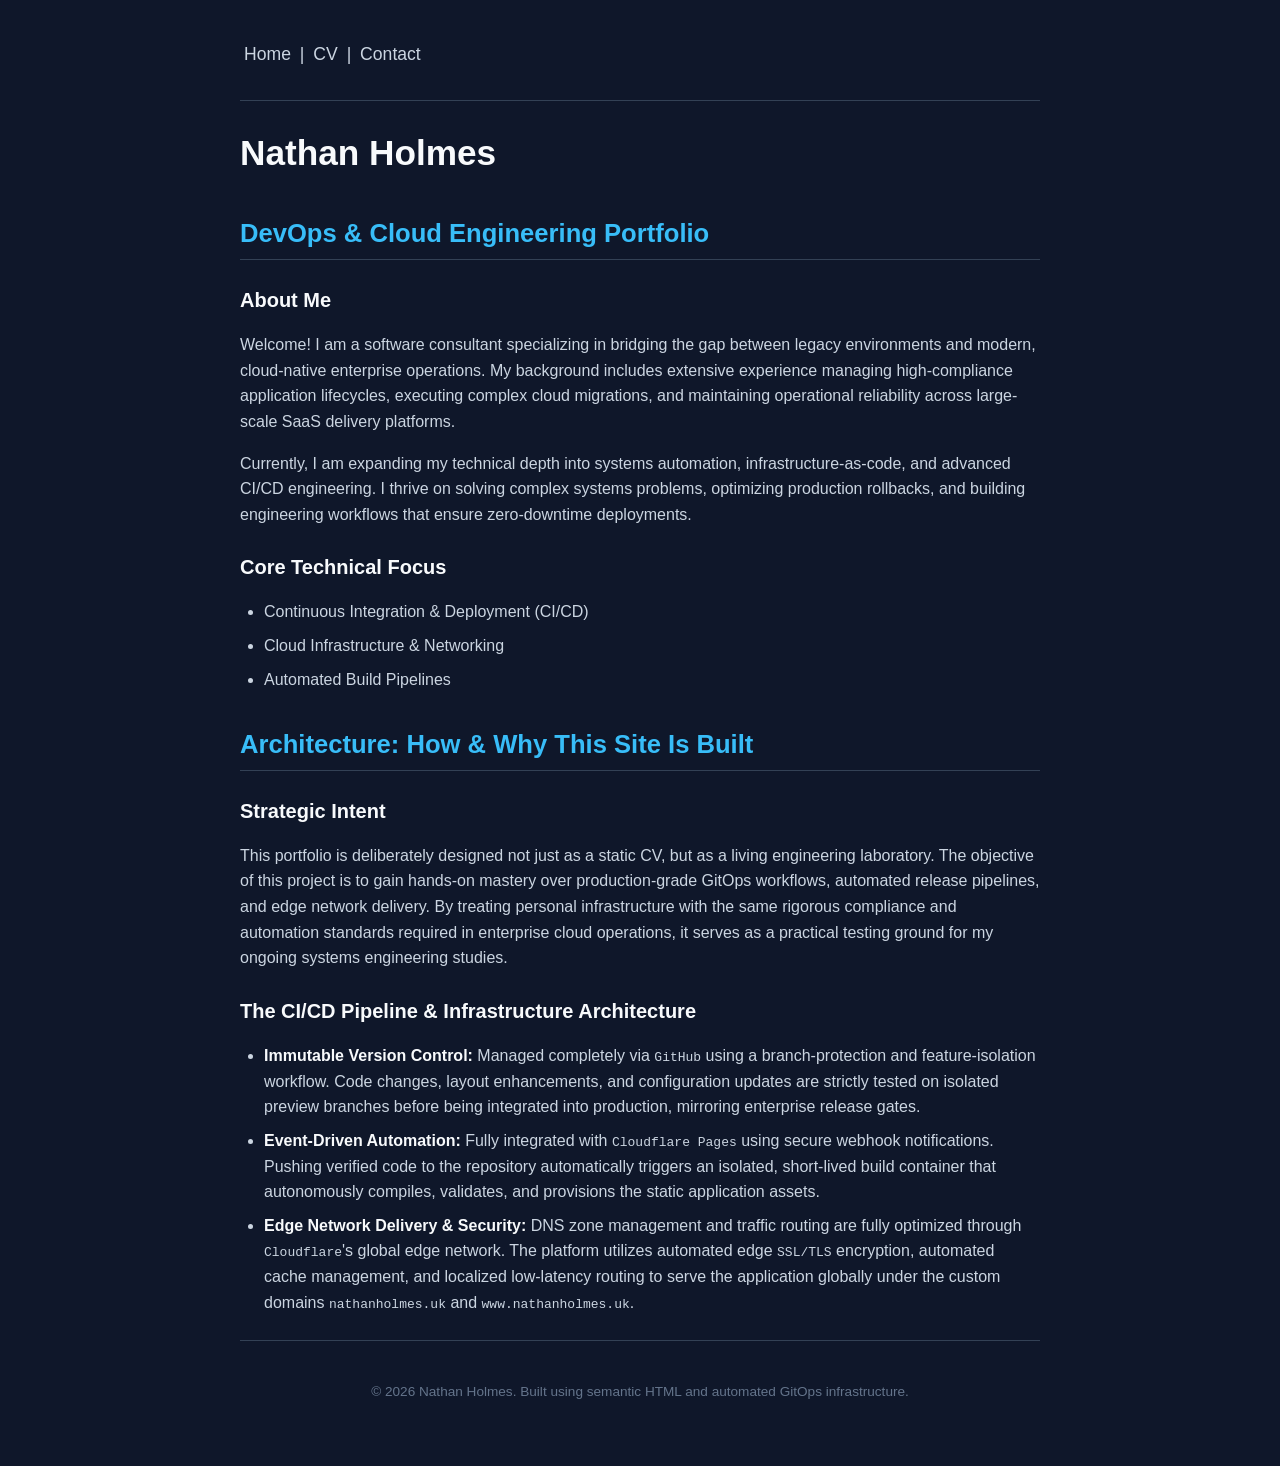
==== index.html @ 5d4d52ca "Update index.html" ====
<!DOCTYPE html>
<html lang="en">
<head>
    <meta charset="UTF-8">
    <meta name="viewport" content="width=device-width, initial-scale=1.0">
    <title>Nathan Holmes | DevOps Portfolio</title>
    <link rel="icon" type="image/png" href="faviconNew.png">
    <link rel="stylesheet" href="style.css">
</head>
<body>
    <div class="container">
        <header>
            <nav>
                <a href="index.html">Home</a> | 
                <a href="cv.html">CV</a> | 
                <a href="contact.html">Contact</a>
            </nav>
        </header>
        <hr>

        <main>
            <h1>Nathan Holmes</h1>
            <h2>DevOps & Cloud Engineering Portfolio</h2>
            
            <h3>About Me</h3>
            <p>Welcome! I am a software consultant specializing in bridging the gap between legacy environments and modern, cloud-native enterprise operations. My background includes extensive experience managing high-compliance application lifecycles, executing complex cloud migrations, and maintaining operational reliability across large-scale SaaS delivery platforms.</p>
            <p>Currently, I am expanding my technical depth into systems automation, infrastructure-as-code, and advanced CI/CD engineering. I thrive on solving complex systems problems, optimizing production rollbacks, and building engineering workflows that ensure zero-downtime deployments.</p>
           
            <h3>Core Technical Focus</h3>
            <ul>
                <li>Continuous Integration & Deployment (CI/CD)</li>
                <li>Cloud Infrastructure & Networking</li>
                <li>Automated Build Pipelines</li>
            </ul>

           <!-- Expanded Engineering Showcase Section -->
            <section id="architecture">
                <h2>Architecture: How & Why This Site Is Built</h2>
                
                <h3>Strategic Intent</h3>
                <p>This portfolio is deliberately designed not just as a static CV, but as a living engineering laboratory. The objective of this project is to gain hands-on mastery over production-grade GitOps workflows, automated release pipelines, and edge network delivery. By treating personal infrastructure with the same rigorous compliance and automation standards required in enterprise cloud operations, it serves as a practical testing ground for my ongoing systems engineering studies.</p>
                
                <h3>The CI/CD Pipeline & Infrastructure Architecture</h3>
            <ul>
                <li><strong>Immutable Version Control:</strong> Managed completely via <code>GitHub</code> using a branch-protection and feature-isolation workflow. Code changes, layout enhancements, and configuration updates are strictly tested on isolated preview branches before being integrated into production, mirroring enterprise release gates.</li>
                <li><strong>Event-Driven Automation:</strong> Fully integrated with <code>Cloudflare Pages</code> using secure webhook notifications. Pushing verified code to the repository automatically triggers an isolated, short-lived build container that autonomously compiles, validates, and provisions the static application assets.</li>
                <li><strong>Edge Network Delivery & Security:</strong> DNS zone management and traffic routing are fully optimized through <code>Cloudflare</code>'s global edge network. The platform utilizes automated edge <code>SSL/TLS</code> encryption, automated cache management, and localized low-latency routing to serve the application globally under the custom domains <code>nathanholmes.uk</code> and <code>www.nathanholmes.uk</code>.</li>
            </ul>
            </section>
        </main>
        <hr>
        <footer>
            <p>&copy; 2026 Nathan Holmes. Built using semantic HTML and automated GitOps infrastructure.</p>
        </footer>
    </div>
</body>
</html>
---- style.css ----
/* Modern Minimalist Dark Theme for Tech/DevOps Portfolio */
:root {
    --bg-color: #0f172a;       /* Deep Slate Blue/Gray */
    --text-color: #cbd5e1;     /* Muted Silver/White */
    --heading-color: #f8fafc;  /* Bright White */
    --accent-color: #38bdf8;   /* Cloud Blue */
    --accent-hover: #0ea5e9;   /* Darker Blue on Hover */
    --border-color: #334155;   /* Subtle divider color */
    --max-width: 800px;
}

* {
    box-sizing: border-box;
}

body {
    background-color: var(--bg-color);
    color: var(--text-color);
    font-family: -apple-system, BlinkMacSystemFont, "Segoe UI", Roboto, Helvetica, Arial, sans-serif;
    line-height: 1.6;
    margin: 0;
    padding: 2rem 1rem;
}

/* Page Layout Container */
.container {
    max-width: var(--max-width);
    margin: 0 auto;
}

/* Header & Navigation Styling */
header nav {
    padding: 0.5rem 0;
    font-size: 1.1rem;
}

header nav a {
    color: var(--text-color);
    text-decoration: none;
    font-weight: 500;
    padding: 0 0.25rem;
    transition: color 0.2s ease;
}

header nav a:hover {
    color: var(--accent-color);
}

/* Headings */
h1, h2, h3, h4 {
    color: var(--heading-color);
    font-weight: 600;
    margin-top: 1.5rem;
    margin-bottom: 0.5rem;
}

h1 { font-size: 2.2rem; margin-top: 0; }
h2 { font-size: 1.6rem; color: var(--accent-color); border-bottom: 1px solid var(--border-color); padding-bottom: 0.3rem; margin-top: 2rem;}
h3 { font-size: 1.25rem; }
h4 { font-size: 1.1rem; color: #94a3b8; margin-bottom: 0.25rem; }

/* Links */
a {
    color: var(--accent-color);
    text-decoration: none;
    transition: color 0.2s ease;
}

a:hover {
    color: var(--accent-hover);
    text-decoration: underline;
}

/* Lists and Lists Items */
ul {
    padding-left: 1.5rem;
    margin-bottom: 1.5rem;
}

li {
    margin-bottom: 0.5rem;
}

li strong {
    color: var(--heading-color);
}

/* Clean up legacy <hr> lines into elegant borders */
hr {
    border: 0;
    height: 1px;
    background-color: var(--border-color);
    margin: 1.5rem 0;
}

/* Resume Specific Styling */
article {
    margin-bottom: 2rem;
}

em {
    color: #94a3b8;
    font-style: normal;
}
/* Footer Customization */
footer {
    padding: 1rem 0 2rem 0;
    text-align: center;
}

footer p {
    font-size: 0.85rem;
    color: #64748b; /* Muted gray text */
    margin: 0;
}
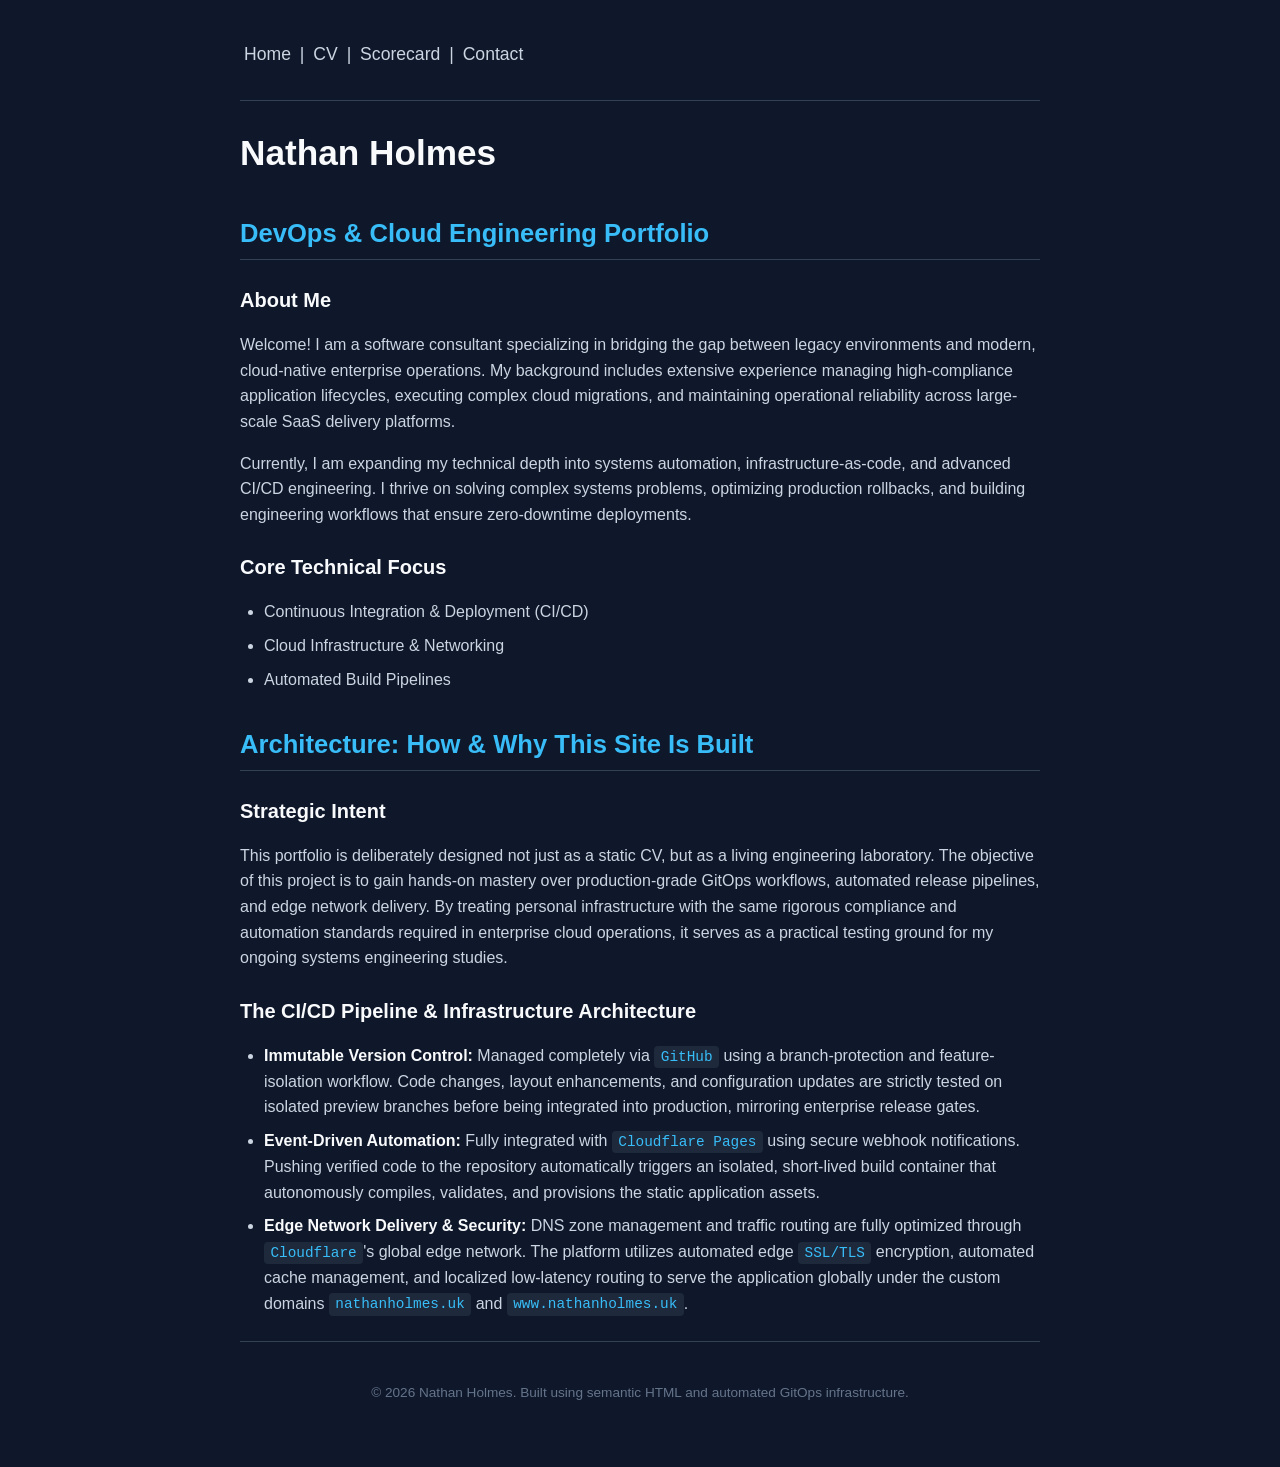
==== commit 6d14b1b1: "Update index.html" ====
--- a/index.html
+++ b/index.html
@@ -13,6 +13,7 @@
             <nav>
                 <a href="index.html">Home</a> | 
                 <a href="cv.html">CV</a> | 
+                <a href="scorecard.html">Scorecard</a> |
                 <a href="contact.html">Contact</a>
             </nav>
         </header>
--- a/style.css
+++ b/style.css
@@ -113,3 +113,24 @@
     color: #64748b; /* Muted gray text */
     margin: 0;
 }
+/* Smooth Navigation Links */
+nav a {
+    color: #38bdf8; /* Sleek sky blue for links */
+    text-decoration: none;
+    transition: color 0.2s ease-in-out;
+}
+
+nav a:hover {
+    color: #60a5fa; /* Changes to a lighter blue on hover */
+    text-underline-offset: 4px;
+    text-decoration: underline;
+}
+/* Inline Code Keywords */
+code {
+    font-family: 'Courier New', Courier, monospace;
+    background-color: #1e293b; /* Slightly lighter slate background than your main dark page */
+    color: #38bdf8;            /* That same sleek sky blue to match your links */
+    padding: 0.2rem 0.4rem;    /* Tiny bit of breathing room around the word */
+    border-radius: 4px;        /* Soft rounded corners */
+    font-size: 0.9em;          /* Scales perfectly with your regular paragraph size */
+}
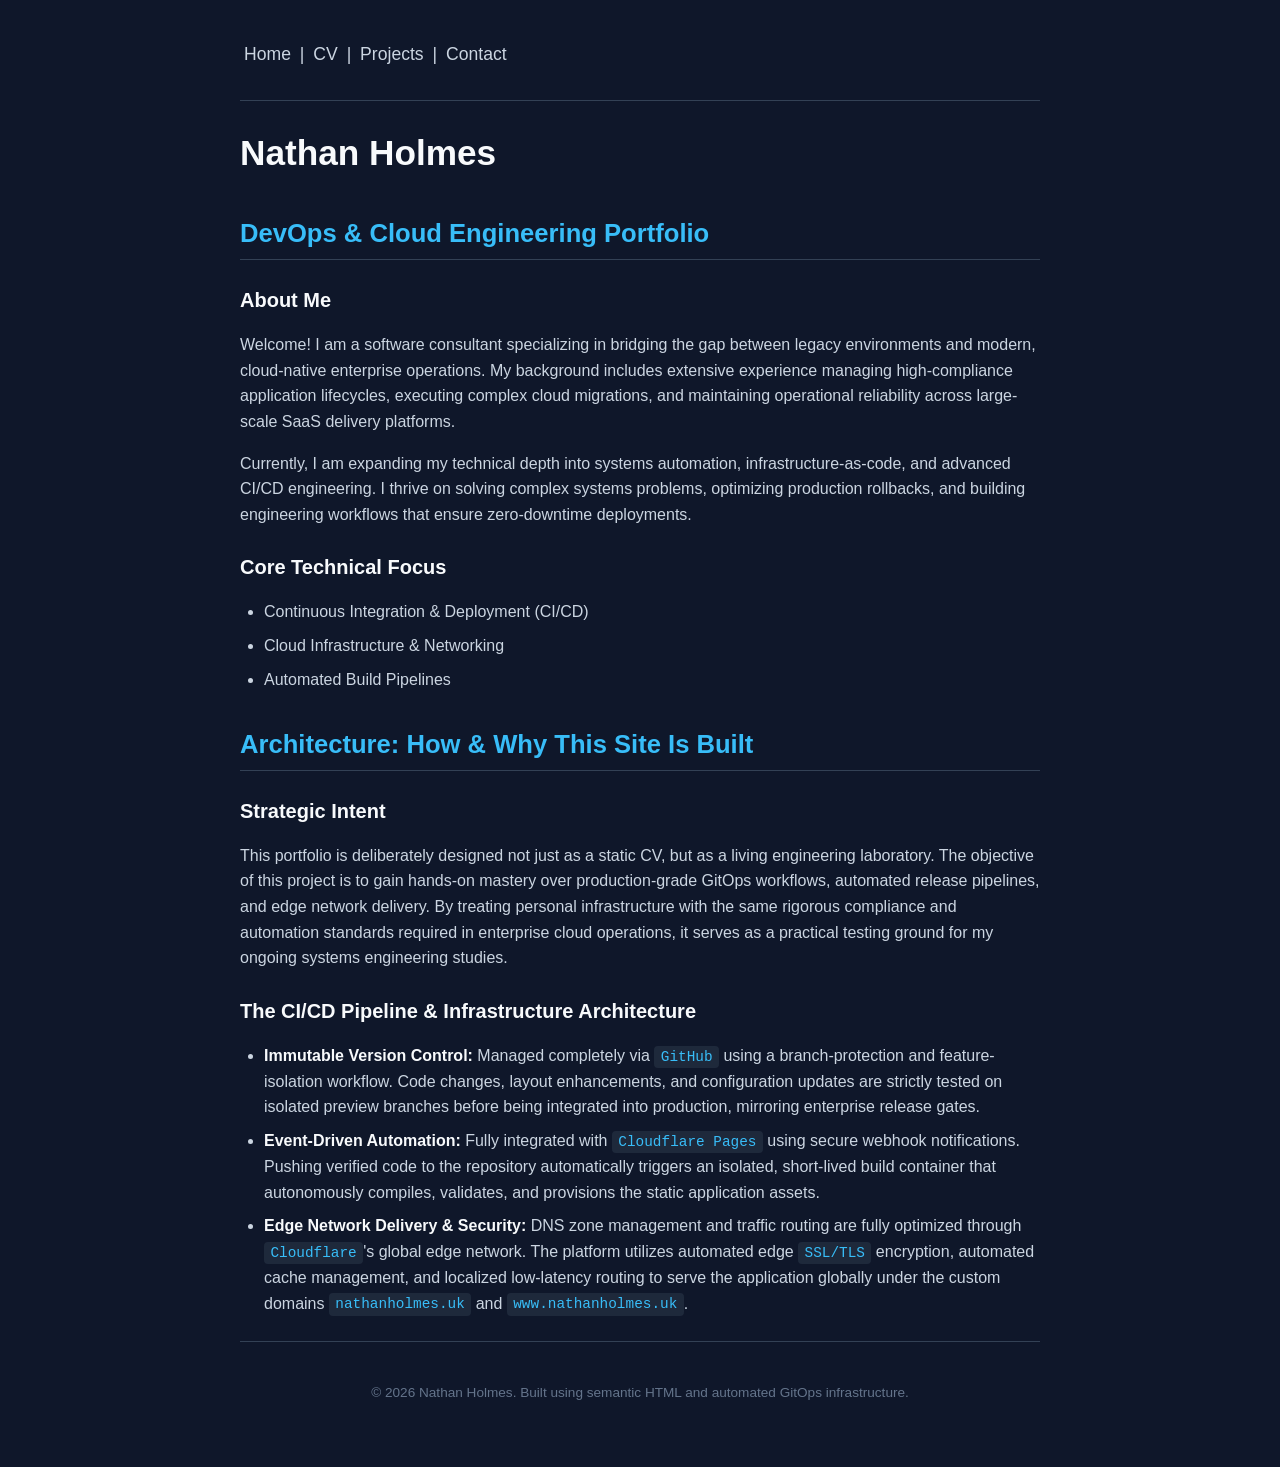
==== commit 88804b71: "Merge pull request #8 from nholmes-dev/file-tweaks File tweaks" ====
--- a/index.html
+++ b/index.html
@@ -9,14 +9,10 @@
 </head>
 <body>
     <div class="container">
-        <header>
-            <nav>
-                <a href="index.html">Home</a> | 
-                <a href="cv.html">CV</a> | 
-                <a href="scorecard.html">Scorecard</a> |
-                <a href="contact.html">Contact</a>
-            </nav>
-        </header>
+<header>
+    <!-- Navigation injected automatically by nav.js -->
+</header>
+<script src="nav.js"></script>
         <hr>
 
         <main>
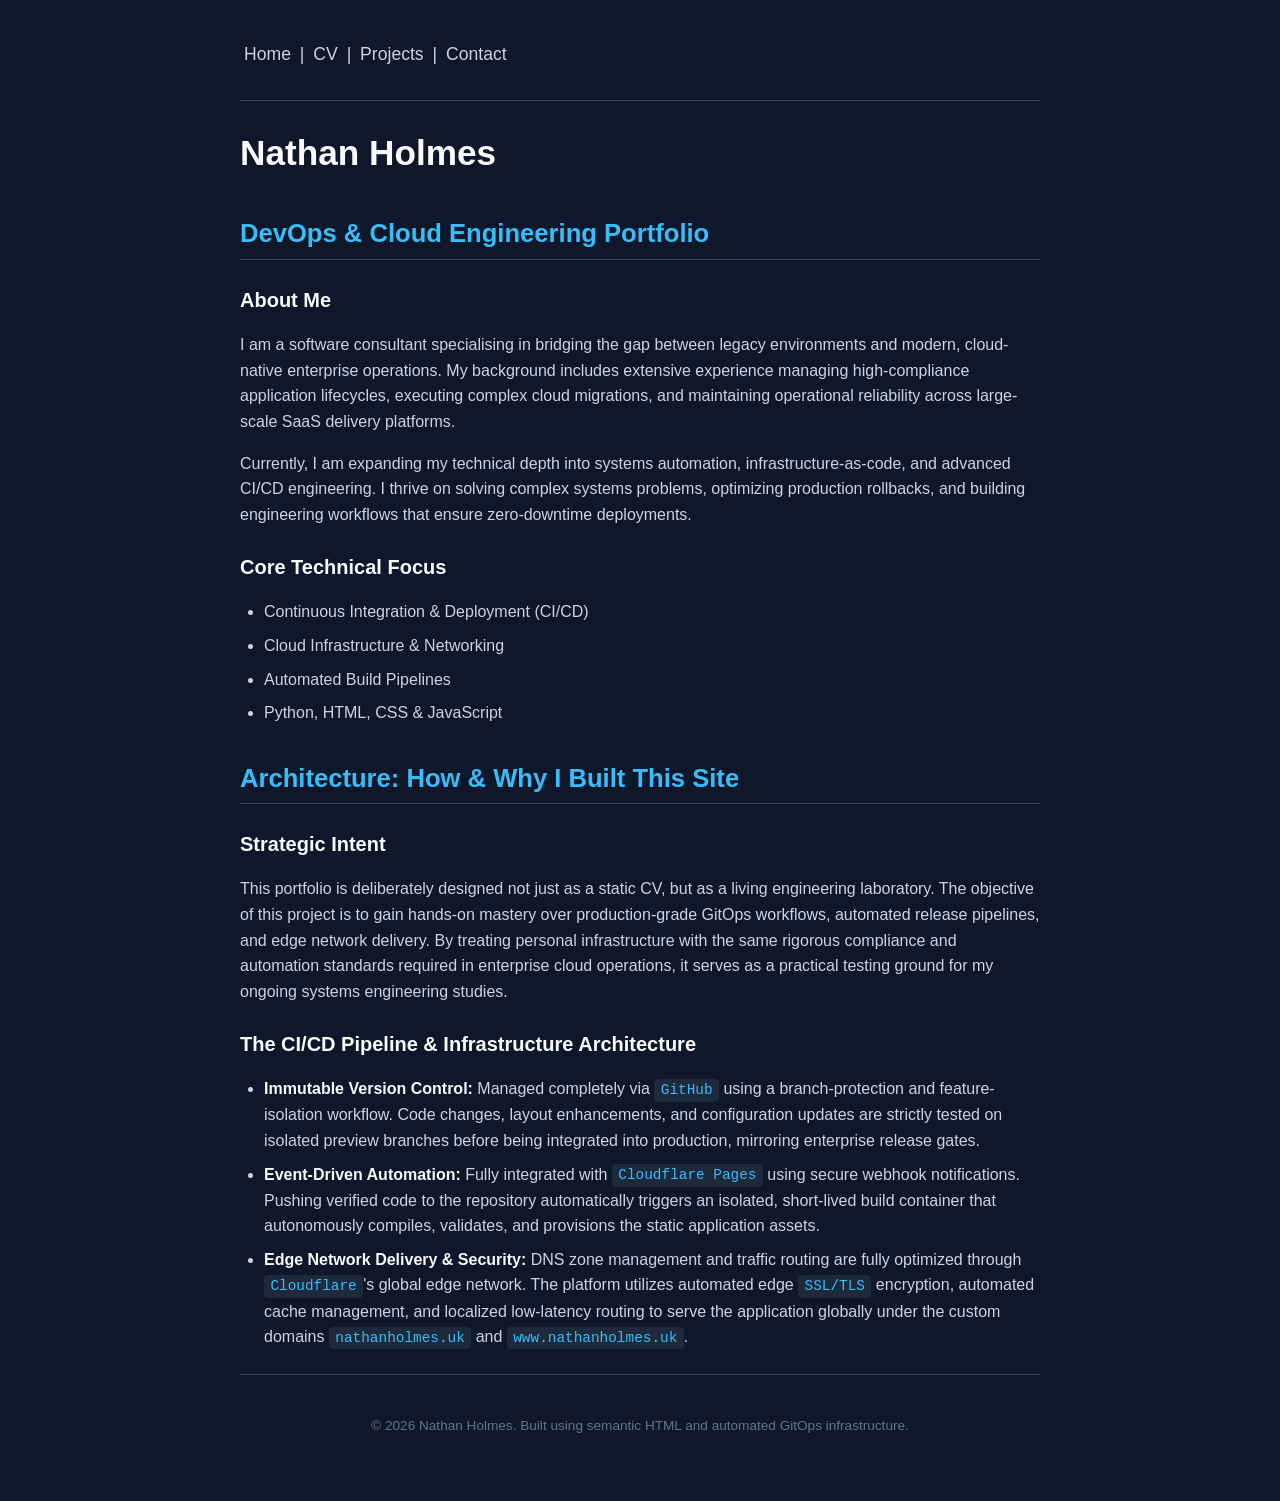
==== commit 256bbefe: "Adding mobile app support for snooker scorecard - 1st run" ====
--- a/index.html
+++ b/index.html
@@ -3,9 +3,11 @@
 <head>
     <meta charset="UTF-8">
     <meta name="viewport" content="width=device-width, initial-scale=1.0">
-    <title>Nathan Holmes | DevOps Portfolio</title>
-    <link rel="icon" type="image/png" href="faviconNew.png">
+    <title>NH | Home</title>
+    <link rel="icon" type="image/png" href="favicon.png">
     <link rel="stylesheet" href="style.css">
+    <link rel="manifest" href="/manifest.json">
+    <meta name="viewport" content="width=device-width, initial-scale=1.0, maximum-scale=1.0, user-scalable=no">
 </head>
 <body>
     <div class="container">
@@ -20,7 +22,7 @@
             <h2>DevOps & Cloud Engineering Portfolio</h2>
             
             <h3>About Me</h3>
-            <p>Welcome! I am a software consultant specializing in bridging the gap between legacy environments and modern, cloud-native enterprise operations. My background includes extensive experience managing high-compliance application lifecycles, executing complex cloud migrations, and maintaining operational reliability across large-scale SaaS delivery platforms.</p>
+            <p>I am a software consultant specialising in bridging the gap between legacy environments and modern, cloud-native enterprise operations. My background includes extensive experience managing high-compliance application lifecycles, executing complex cloud migrations, and maintaining operational reliability across large-scale SaaS delivery platforms.</p>
             <p>Currently, I am expanding my technical depth into systems automation, infrastructure-as-code, and advanced CI/CD engineering. I thrive on solving complex systems problems, optimizing production rollbacks, and building engineering workflows that ensure zero-downtime deployments.</p>
            
             <h3>Core Technical Focus</h3>
@@ -28,11 +30,12 @@
                 <li>Continuous Integration & Deployment (CI/CD)</li>
                 <li>Cloud Infrastructure & Networking</li>
                 <li>Automated Build Pipelines</li>
+                <li>Python, HTML, CSS & JavaScript</li>
             </ul>
 
            <!-- Expanded Engineering Showcase Section -->
             <section id="architecture">
-                <h2>Architecture: How & Why This Site Is Built</h2>
+                <h2>Architecture: How & Why I Built This Site</h2>
                 
                 <h3>Strategic Intent</h3>
                 <p>This portfolio is deliberately designed not just as a static CV, but as a living engineering laboratory. The objective of this project is to gain hands-on mastery over production-grade GitOps workflows, automated release pipelines, and edge network delivery. By treating personal infrastructure with the same rigorous compliance and automation standards required in enterprise cloud operations, it serves as a practical testing ground for my ongoing systems engineering studies.</p>
@@ -50,5 +53,14 @@
             <p>&copy; 2026 Nathan Holmes. Built using semantic HTML and automated GitOps infrastructure.</p>
         </footer>
     </div>
+    <script>
+  if ('serviceWorker' in navigator) {
+    window.addEventListener('load', () => {
+      navigator.serviceWorker.register('/sw.js')
+        .then((reg) => console.log('Service Worker registered!', reg))
+        .catch((err) => console.log('Service Worker registration failed: ', err));
+    });
+  }
+</script>
 </body>
 </html>
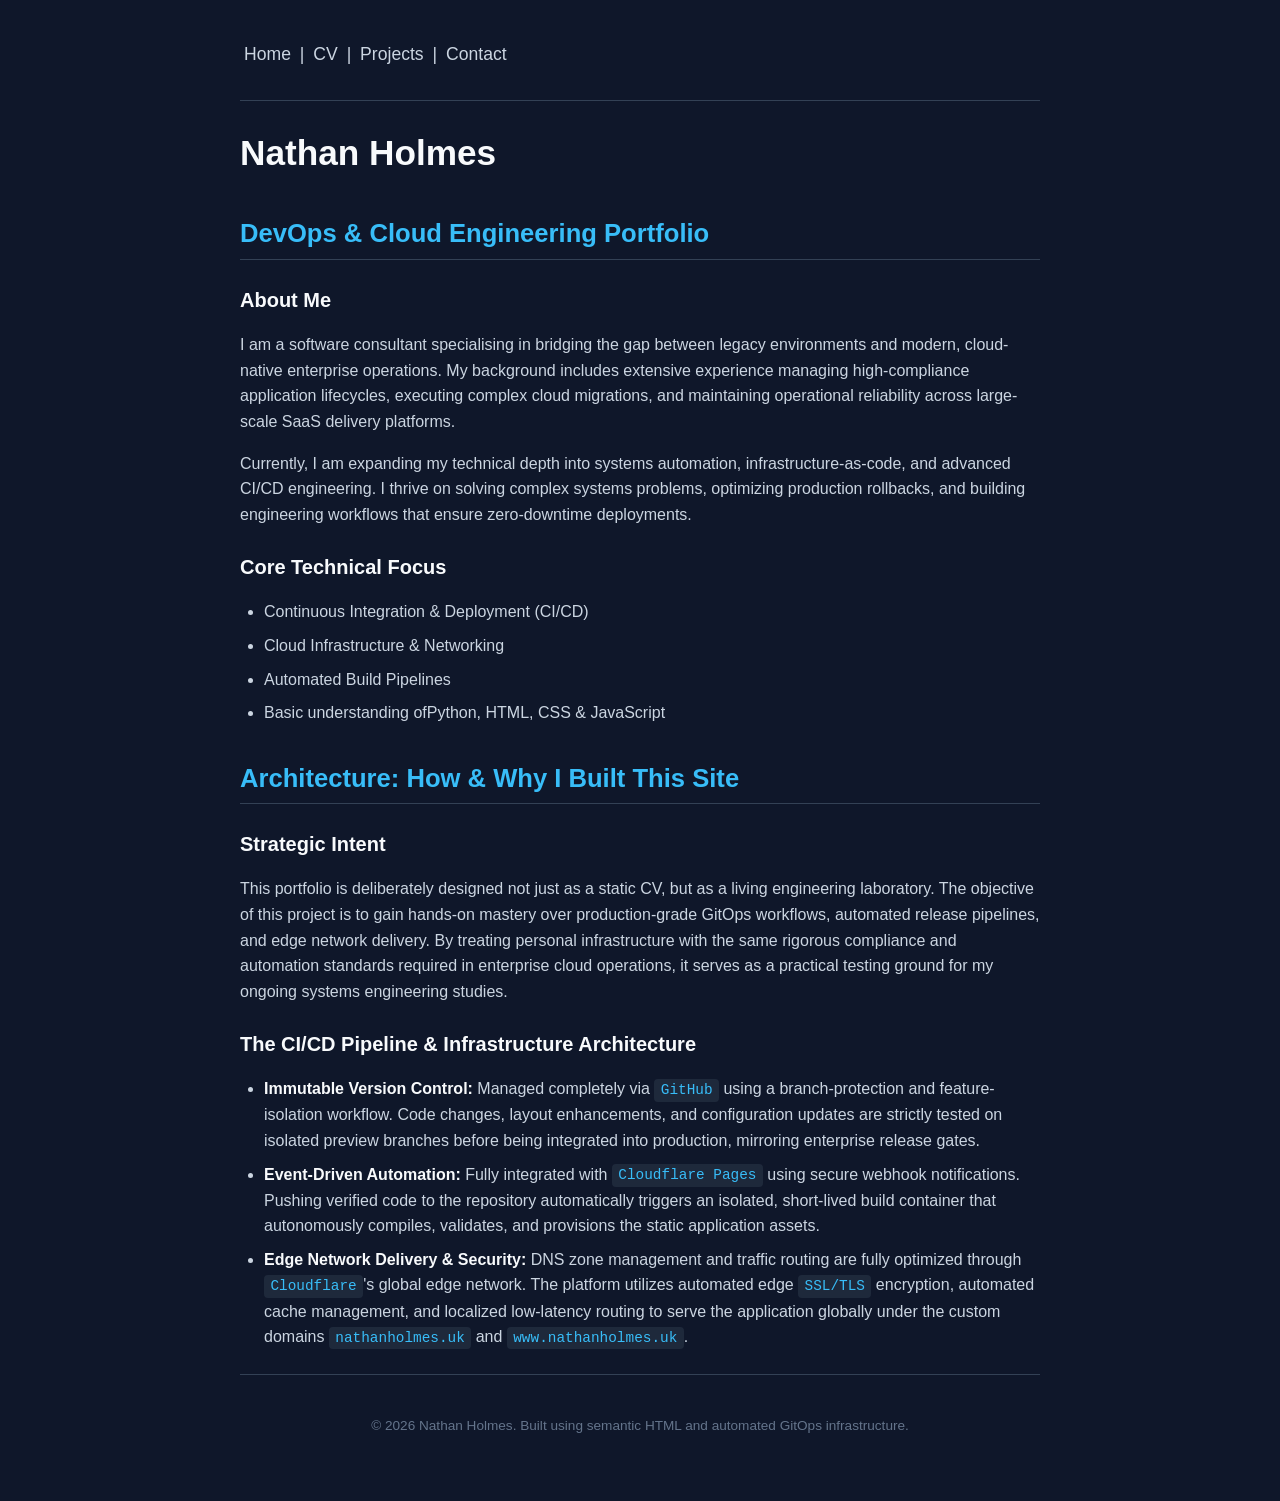
==== commit 70ca44ff: "Update skills list for clarity" ====
--- a/index.html
+++ b/index.html
@@ -6,7 +6,6 @@
     <title>NH | Home</title>
     <link rel="icon" type="image/png" href="favicon.png">
     <link rel="stylesheet" href="style.css">
-    <link rel="manifest" href="/manifest.json">
     <meta name="viewport" content="width=device-width, initial-scale=1.0, maximum-scale=1.0, user-scalable=no">
 </head>
 <body>
@@ -18,7 +17,7 @@
         <hr>
 
         <main>
-            <h1>Nathan Holmes</h1>
+            <h1>Nathan Holmes </h1>
             <h2>DevOps & Cloud Engineering Portfolio</h2>
             
             <h3>About Me</h3>
@@ -30,7 +29,7 @@
                 <li>Continuous Integration & Deployment (CI/CD)</li>
                 <li>Cloud Infrastructure & Networking</li>
                 <li>Automated Build Pipelines</li>
-                <li>Python, HTML, CSS & JavaScript</li>
+                <li>Basic understanding ofPython, HTML, CSS & JavaScript</li>
             </ul>
 
            <!-- Expanded Engineering Showcase Section -->
--- a/style.css
+++ b/style.css
@@ -134,3 +134,38 @@
     border-radius: 4px;        /* Soft rounded corners */
     font-size: 0.9em;          /* Scales perfectly with your regular paragraph size */
 }
+/* Header Flexbox Layout Setup */
+.site-header {
+    display: flex;
+    justify-content: space-between;
+    align-items: center;
+    padding: 15px 0;
+    margin-bottom: 25px;
+}
+
+/* Logo Sizing Control */
+.header-logo a {
+    display: inline-block;
+}
+
+#main-logo {
+    height: 120px; /* Constrains the logo height cleanly */
+    width: auto;  /* Maintains proper image proportions */
+    display: block;
+}
+
+/* Nav Menu Constraints */
+.header-nav {
+    font-size: 1rem;
+    color: #94a3b8;
+}
+
+.header-nav a {
+    color: #ffffff;
+    text-decoration: none;
+    transition: color 0.2s ease;
+}
+
+.header-nav a:hover {
+    color: #38bdf8; /* Subtle blue highlight on hover */
+}
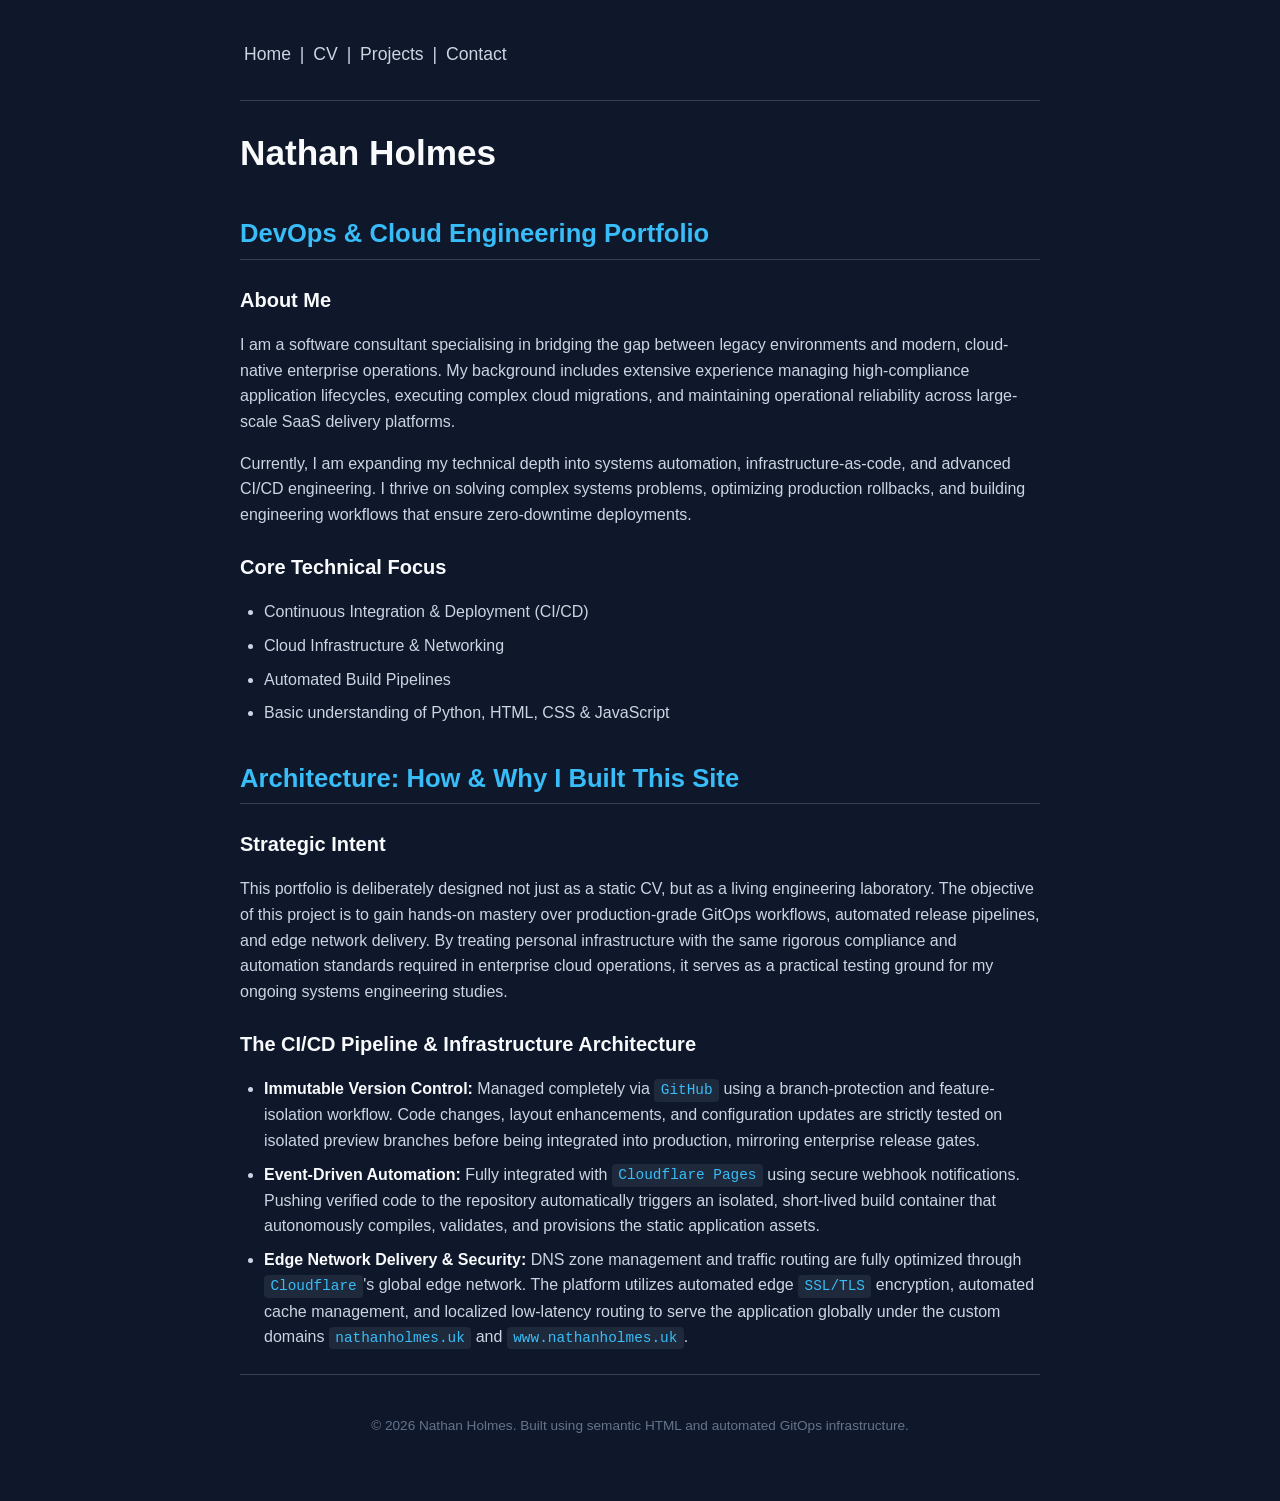
==== commit 2b107e3c: "Update index.html" ====
--- a/index.html
+++ b/index.html
@@ -29,7 +29,7 @@
                 <li>Continuous Integration & Deployment (CI/CD)</li>
                 <li>Cloud Infrastructure & Networking</li>
                 <li>Automated Build Pipelines</li>
-                <li>Basic understanding ofPython, HTML, CSS & JavaScript</li>
+                <li>Basic understanding of Python, HTML, CSS & JavaScript</li>
             </ul>
 
            <!-- Expanded Engineering Showcase Section -->
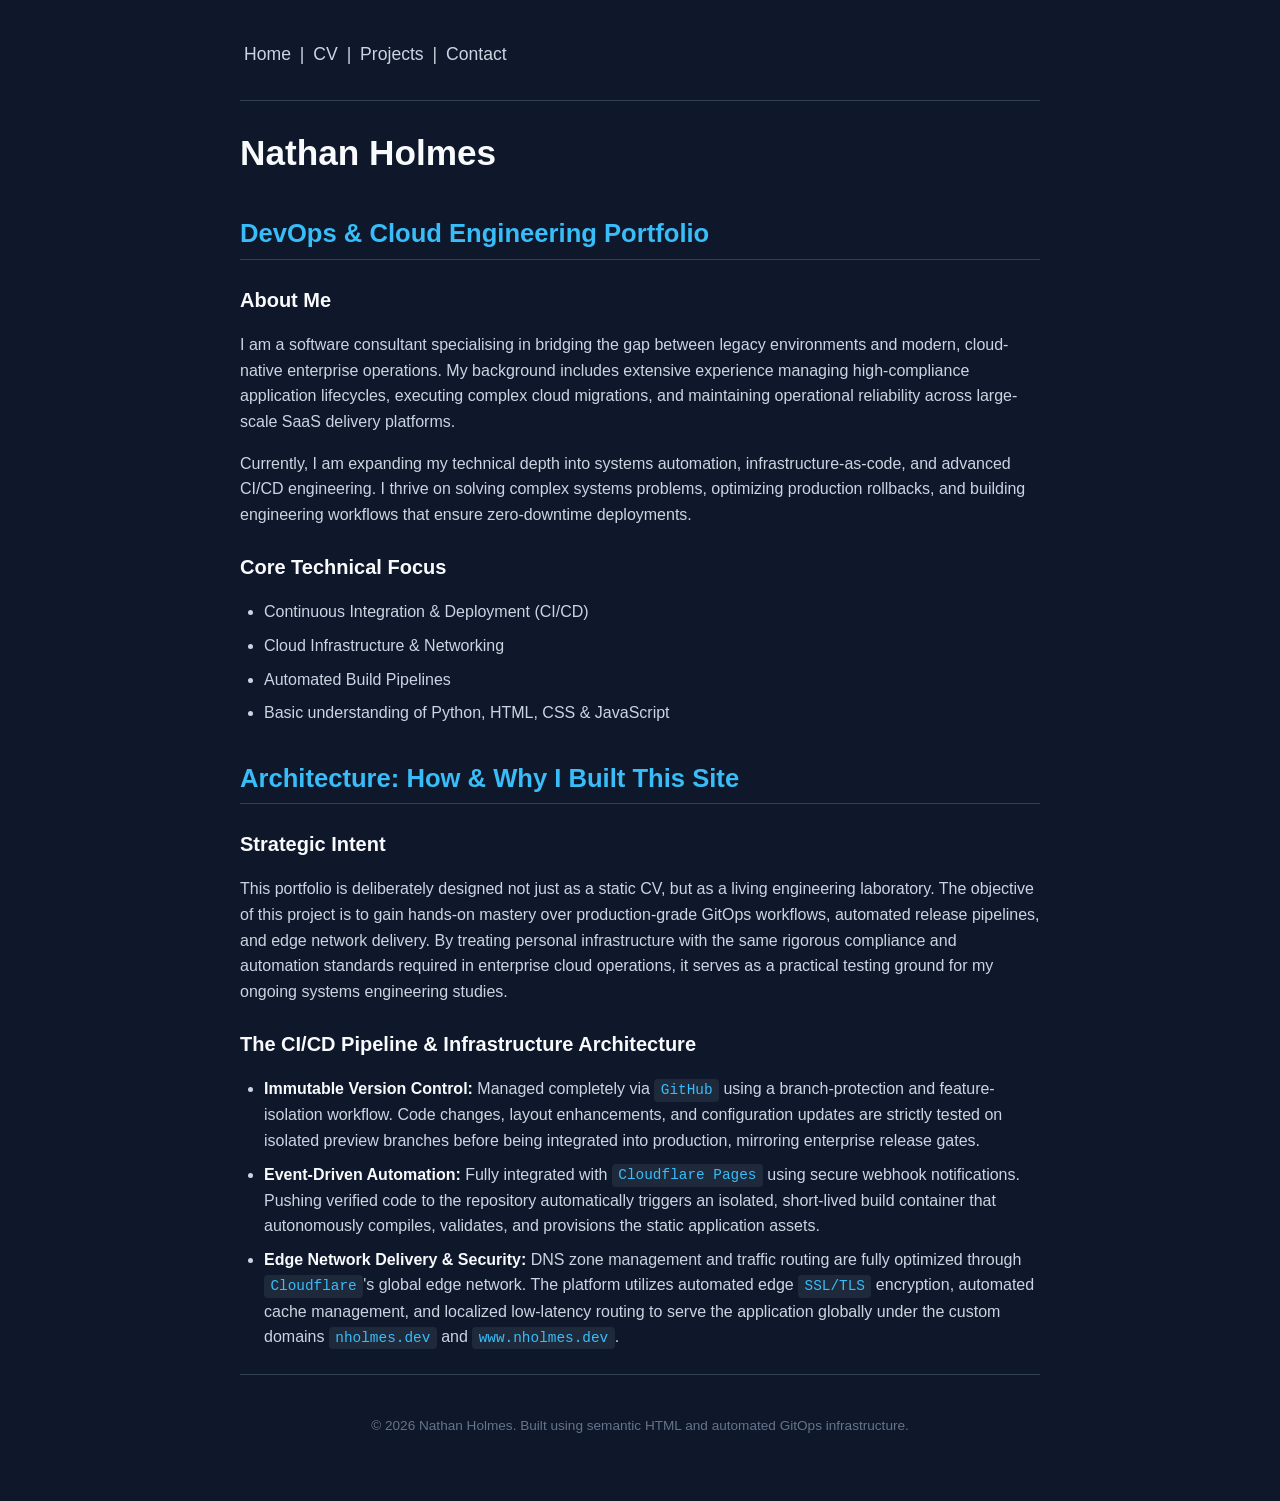
==== commit 26643564: "Remove outdated images and update domain references in index.html" ====
--- a/index.html
+++ b/index.html
@@ -43,7 +43,7 @@
             <ul>
                 <li><strong>Immutable Version Control:</strong> Managed completely via <code>GitHub</code> using a branch-protection and feature-isolation workflow. Code changes, layout enhancements, and configuration updates are strictly tested on isolated preview branches before being integrated into production, mirroring enterprise release gates.</li>
                 <li><strong>Event-Driven Automation:</strong> Fully integrated with <code>Cloudflare Pages</code> using secure webhook notifications. Pushing verified code to the repository automatically triggers an isolated, short-lived build container that autonomously compiles, validates, and provisions the static application assets.</li>
-                <li><strong>Edge Network Delivery & Security:</strong> DNS zone management and traffic routing are fully optimized through <code>Cloudflare</code>'s global edge network. The platform utilizes automated edge <code>SSL/TLS</code> encryption, automated cache management, and localized low-latency routing to serve the application globally under the custom domains <code>nathanholmes.uk</code> and <code>www.nathanholmes.uk</code>.</li>
+                <li><strong>Edge Network Delivery & Security:</strong> DNS zone management and traffic routing are fully optimized through <code>Cloudflare</code>'s global edge network. The platform utilizes automated edge <code>SSL/TLS</code> encryption, automated cache management, and localized low-latency routing to serve the application globally under the custom domains <code>nholmes.dev</code> and <code>www.nholmes.dev</code>.</li>
             </ul>
             </section>
         </main>
